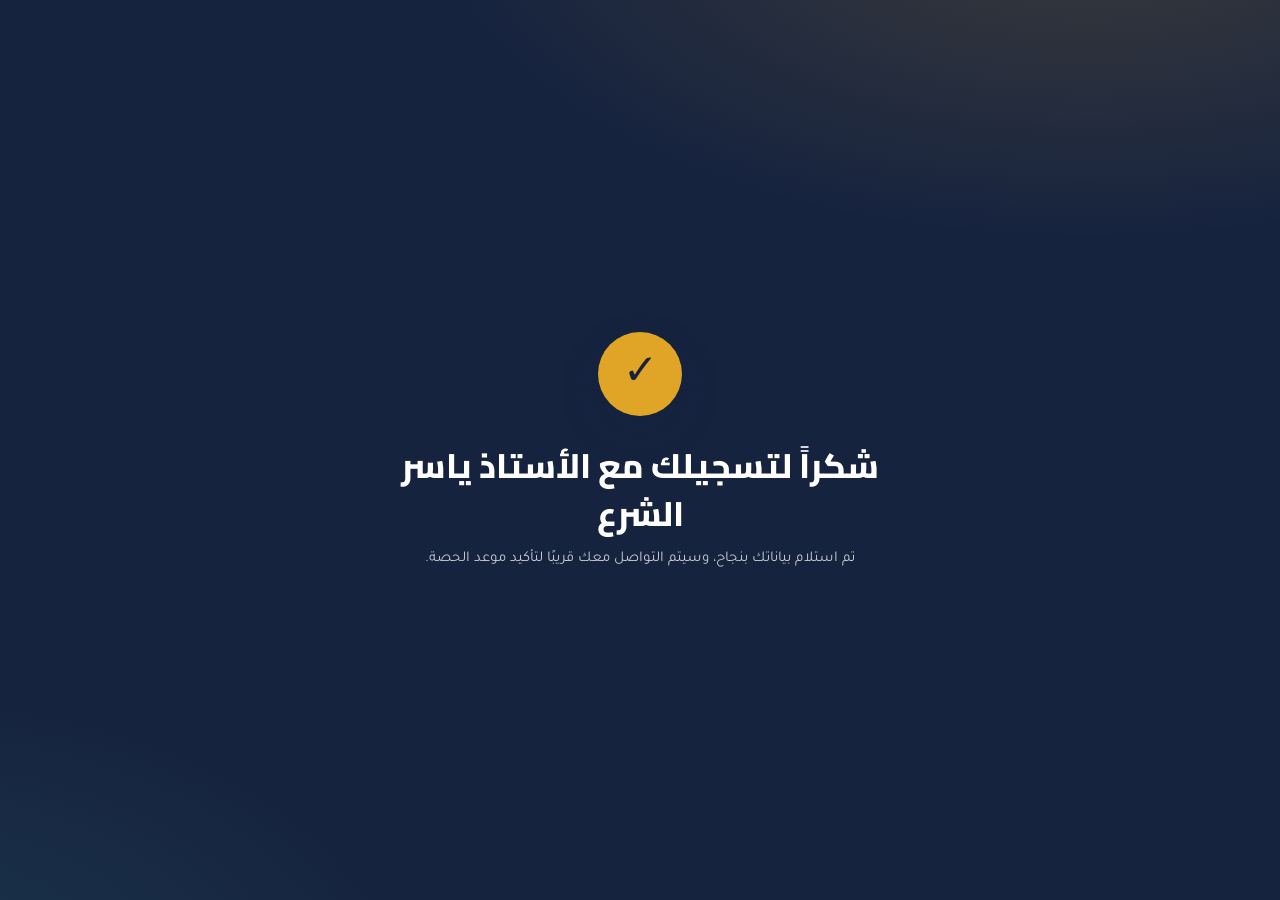
==== thanks.html @ 710be68e "Add files via upload" ====
<!DOCTYPE html>
<html lang="ar" dir="rtl">
<head>
<meta charset="UTF-8">
<meta name="viewport" content="width=device-width, initial-scale=1.0">
<title>تم الحجز بنجاح - الأستاذ ياسر الشرع</title>
<link rel="stylesheet" href="css/style.css">
</head>
<body>

<div class="thanks-wrap">
  <div class="thanks-card">
    <div class="thanks-check">✓</div>
    <h1 class="thanks-title" id="thanksTitle">شكراً لتسجيلك مع الأستاذ ياسر الشرع</h1>
    <p class="thanks-sub">تم استلام بياناتك بنجاح، وسيتم التواصل معك قريبًا لتأكيد موعد الحصة.</p>
  </div>
</div>

<script>
  const name = sessionStorage.getItem('studentName');
  if (name) {
    document.getElementById('thanksTitle').textContent = `شكراً لتسجيلك يا ${name} مع الأستاذ ياسر الشرع`;
  }
</script>
</body>
</html>
---- css/style.css ----
/* =========================================================
   تسجيل الطلاب - نظام حجز الحصص - الأستاذ ياسر الشرع
   ========================================================= */

@import url('https://fonts.googleapis.com/css2?family=Cairo:wght@600;700;800&family=Tajawal:wght@400;500;700&display=swap');

:root{
  --navy:        #16233F;
  --navy-light:  #24365C;
  --navy-pale:   #EEF1F7;
  --gold:        #E0A526;
  --gold-dark:   #B9860F;
  --teal:        #2E8B8B;
  --bg:          #F6F4EF;
  --surface:     #FFFFFF;
  --text:        #1F2430;
  --text-muted:  #6C7488;
  --border:      #E4E1D8;
  --danger:      #C0392B;
  --danger-bg:   #FCEBEA;
  --success:     #2E8B57;
  --success-bg:  #E9F6EF;
  --radius-sm:   8px;
  --radius:      14px;
  --radius-lg:   22px;
  --shadow:      0 2px 10px rgba(22,35,63,.08);
  --shadow-lg:   0 16px 40px rgba(22,35,63,.18);
}

*{ box-sizing:border-box; }
html,body{ margin:0; padding:0; }
body{
  font-family:'Tajawal', sans-serif;
  color:var(--text);
  direction:rtl;
  min-height:100vh;
  background:
    radial-gradient(1000px 520px at 90% -10%, rgba(224,165,38,.14), transparent 60%),
    radial-gradient(900px 480px at -10% 110%, rgba(46,139,139,.14), transparent 60%),
    var(--bg);
}
h1,h2,h3,.brand{ font-family:'Cairo', sans-serif; }
button{ font-family:inherit; cursor:pointer; }
input,select{ font-family:inherit; }

.page-wrap{ min-height:100vh; display:flex; align-items:flex-start; justify-content:center; padding:32px 16px; }

.reg-card{
  width:100%; max-width:560px; background:var(--surface);
  border-radius:var(--radius-lg); box-shadow:var(--shadow-lg);
  overflow:hidden;
}

.reg-header{
  
  background:linear-gradient(135deg, var(--navy) 0%, var(--navy-light) 100%);
  color:#fff; padding:30px 32px 26px; position:relative;
}
.reg-header::after{
  content:""; position:absolute; inset:auto 0 0 0; height:5px;
  background:linear-gradient(90deg, var(--gold), var(--teal));
}
.reg-logo{
   height:46px; border-radius:12px; background:var(--gold); color:var(--navy);
  display:flex; align-items:center; justify-content:center; font-weight:800; font-size:20px; margin-bottom:14px;
}
.reg-header h1{ font-size:21px; margin:0 0 4px; }
.reg-header p{ margin:0; font-size:13.5px; color:rgba(255,255,255,.75); }

/* مؤشر الخطوات */
.steps{ display:flex; gap:8px; padding:18px 32px 0; }
.step-dot{ flex:1; height:5px; border-radius:999px; background:var(--navy-pale); transition:.2s background ease; }
.step-dot.active{ background:var(--gold); }
.step-dot.done{ background:var(--teal); }

.reg-body{ padding:26px 32px 32px; }
.step-panel{ display:none; }
.step-panel.active{ display:block; animation:fadeIn .25s ease; }
@keyframes fadeIn{ from{ opacity:0; transform:translateY(6px);} to{ opacity:1; transform:translateY(0);} }

.step-title{ font-size:17px; font-weight:800; color:var(--navy); margin:0 0 4px; }
.step-sub{ font-size:13px; color:var(--text-muted); margin:0 0 20px; }

.field{ margin-bottom:16px; }
label.field-label{ display:block; font-size:13px; font-weight:700; color:var(--text-muted); margin-bottom:6px; }
.input{
  width:100%; padding:12px 14px; border-radius:var(--radius-sm);
  border:1.5px solid var(--border); background:#fff; color:var(--text);
  font-size:14.5px; outline:none; transition:.15s border-color ease;
}
.input:focus{ border-color:var(--navy); }
.field-error{ color:var(--danger); font-size:12.5px; font-weight:700; margin-top:5px; display:none; }
.field-error.show{ display:block; }
.field.has-error .input{ border-color:var(--danger); }

/* اختيار النوع */
.gender-grid{ display:grid; grid-template-columns:1fr 1fr; gap:14px; margin-bottom:6px; }
.gender-option{ position:relative; }
.gender-option input{ position:absolute; opacity:0; inset:0; margin:0; cursor:pointer; }
.gender-card{
  border:2px solid var(--border); border-radius:var(--radius); padding:20px 12px;
  text-align:center; transition:.15s all ease;
}
.gender-card .emoji{ font-size:30px; display:block; margin-bottom:8px; }
.gender-card .label{ font-weight:800; color:var(--navy); font-size:14.5px; }
.gender-option input:checked + .gender-card{ border-color:var(--gold); background:#FFF8E9; }
.gender-option input:focus-visible + .gender-card{ outline:2px solid var(--teal); outline-offset:2px; }

/* قائمة المجموعات */
.groups-hint{
  background:var(--navy-pale); color:var(--navy); font-size:13px; font-weight:700;
  padding:12px 16px; border-radius:var(--radius-sm); margin-bottom:14px;
}
.group-list{ display:flex; flex-direction:column; gap:10px; }
.group-option{ position:relative; }
.group-option input{ position:absolute; opacity:0; inset:0; margin:0; cursor:pointer; }
.group-option input:disabled{ cursor:not-allowed; }
.group-card{
  border:2px solid var(--border); border-radius:var(--radius); padding:14px 16px;
  display:flex; align-items:center; gap:14px; transition:.15s all ease;
}
.group-option input:checked + .group-card{ border-color:var(--gold); background:#FFF8E9; }
.group-option input:disabled + .group-card{ opacity:.5; background:#F5F5F2; }
.group-icon{
  width:38px; height:38px; border-radius:10px; background:var(--navy); color:var(--gold);
  display:flex; align-items:center; justify-content:center; font-size:17px; flex-shrink:0;
}
.group-info{ flex:1; min-width:0; }
.group-info .g-name{ font-weight:800; color:var(--navy); font-size:14.5px; }
.group-info .g-meta{ font-size:12.5px; color:var(--text-muted); margin-top:2px; }
.group-seats{ font-size:12px; font-weight:700; color:var(--teal); white-space:nowrap; }
.group-seats.full{ color:var(--danger); }

.btn{
  display:inline-flex; align-items:center; justify-content:center; gap:8px;
  padding:13px 22px; border-radius:var(--radius-sm); border:none;
  font-size:15px; font-weight:800; width:100%; transition:.15s transform ease, .15s background ease;
}
.btn:active{ transform:scale(.98); }
.btn-primary{ background:var(--navy); color:#fff; }
.btn-primary:hover{ background:var(--navy-light); }
.btn-gold{ background:var(--gold); color:var(--navy); }
.btn-gold:hover{ background:var(--gold-dark); color:#fff; }
.btn-outline{ background:transparent; border:1.5px solid var(--border); color:var(--text); }
.btn:disabled{ opacity:.5; cursor:not-allowed; }

.step-actions{ display:flex; gap:10px; margin-top:24px; }
.step-actions .btn{ flex:1; }

.form-msg{ font-size:13.5px; font-weight:700; padding:11px 14px; border-radius:var(--radius-sm); margin-bottom:16px; display:none; }
.form-msg.show{ display:block; }
.form-msg.success{ background:var(--success-bg); color:var(--success); }
.form-msg.error{ background:var(--danger-bg); color:var(--danger); }

.spinner{
  width:16px; height:16px; border-radius:50%;
  border:3px solid rgba(255,255,255,.35); border-top-color:#fff;
  animation:spin .7s linear infinite; display:inline-block;
}
@keyframes spin{ to{ transform:rotate(360deg); } }

.empty-state{ text-align:center; color:var(--text-muted); font-size:13.5px; padding:24px; }

/* صفحة الشكر */
.thanks-wrap{
  min-height:100vh; display:flex; align-items:center; justify-content:center; text-align:center;
  padding:24px; background:
    radial-gradient(1100px 550px at 85% -10%, rgba(224,165,38,.18), transparent 60%),
    radial-gradient(900px 500px at -10% 110%, rgba(46,139,139,.18), transparent 60%),
    var(--navy);
}
.thanks-card{ max-width:520px; }
.thanks-check{
  width:84px; height:84px; border-radius:50%; background:var(--gold); color:var(--navy);
  display:flex; align-items:center; justify-content:center; font-size:42px; margin:0 auto 26px;
  box-shadow:var(--shadow-lg);
}
.thanks-title{ font-size:clamp(24px, 5vw, 34px); color:#fff; font-weight:800; margin:0 0 12px; line-height:1.4; }
.thanks-sub{ color:rgba(255,255,255,.75); font-size:15px; margin:0; }

/* ================= استجابة الشاشات ================= */
@media (max-width:640px){
  .page-wrap{ padding:0; }
  .reg-card{ border-radius:0; min-height:100vh; box-shadow:none; }
  .reg-header{ padding:24px 20px 22px; }
  .reg-body{ padding:22px 20px 28px; }
  .steps{ padding:16px 20px 0; }
}

@media (max-width:420px){
  .gender-grid{ gap:10px; }
  .gender-card{ padding:16px 8px; }
  .group-card{ padding:12px; gap:10px; }
  .group-icon{ width:32px; height:32px; font-size:15px; }
}
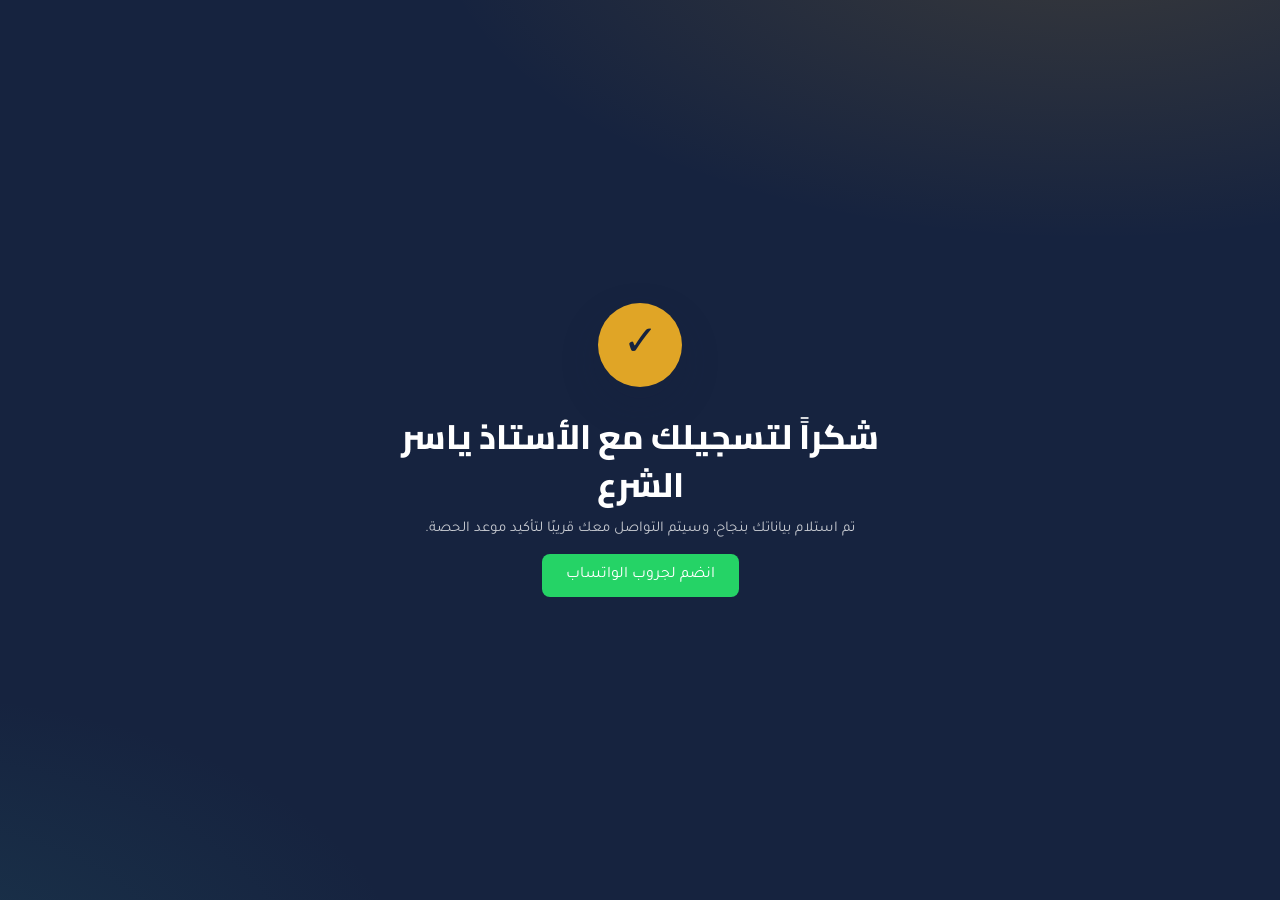
==== commit 00b885db: "Youssif Aamer" ====
--- a/thanks.html
+++ b/thanks.html
@@ -14,6 +14,13 @@
     <h1 class="thanks-title" id="thanksTitle">شكراً لتسجيلك مع الأستاذ ياسر الشرع</h1>
     <p class="thanks-sub">تم استلام بياناتك بنجاح، وسيتم التواصل معك قريبًا لتأكيد موعد الحصة.</p>
   </div>
+  <div class="whatsapp">
+    <a href="https://chat.whatsapp.com/GpISmWjy9Rb7nAnbec0WjC" target="_blank" rel="noopener noreferrer">
+  <button style="background-color:#25D366; color:white; padding:12px 24px; border:none; border-radius:8px; font-size:16px; cursor:pointer;">
+    انضم لجروب الواتساب
+  </button>
+</a>
+  </div>
 </div>
 
 <script>
--- a/css/style.css
+++ b/css/style.css
@@ -163,7 +163,11 @@
 
 /* صفحة الشكر */
 .thanks-wrap{
-  min-height:100vh; display:flex; align-items:center; justify-content:center; text-align:center;
+  min-height:100vh; 
+  display:flex;
+  flex-direction:column;
+  gap:16px;
+  align-items:center; justify-content:center; text-align:center;
   padding:24px; background:
     radial-gradient(1100px 550px at 85% -10%, rgba(224,165,38,.18), transparent 60%),
     radial-gradient(900px 500px at -10% 110%, rgba(46,139,139,.18), transparent 60%),
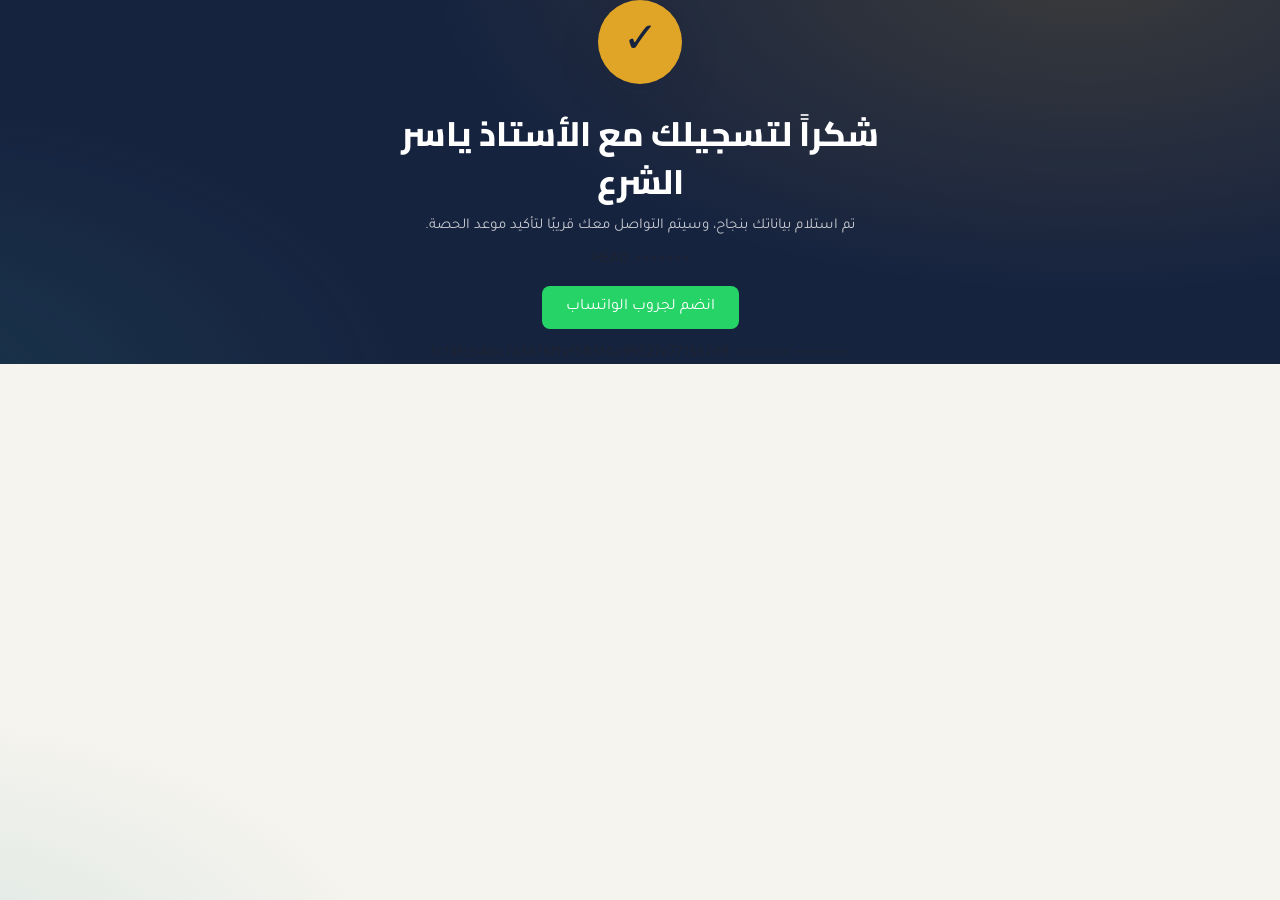
==== commit 5f4f60a5: "Change the words" ====
--- a/thanks.html
+++ b/thanks.html
@@ -14,6 +14,7 @@
     <h1 class="thanks-title" id="thanksTitle">شكراً لتسجيلك مع الأستاذ ياسر الشرع</h1>
     <p class="thanks-sub">تم استلام بياناتك بنجاح، وسيتم التواصل معك قريبًا لتأكيد موعد الحصة.</p>
   </div>
+<<<<<<< HEAD
   <div class="whatsapp">
     <a href="https://chat.whatsapp.com/GpISmWjy9Rb7nAnbec0WjC" target="_blank" rel="noopener noreferrer">
   <button style="background-color:#25D366; color:white; padding:12px 24px; border:none; border-radius:8px; font-size:16px; cursor:pointer;">
@@ -21,6 +22,8 @@
   </button>
 </a>
   </div>
+=======
+>>>>>>> 1cf3fcb4bc7a3676ffef583f4a99527e771567d8
 </div>
 
 <script>
--- a/css/style.css
+++ b/css/style.css
@@ -163,11 +163,15 @@
 
 /* صفحة الشكر */
 .thanks-wrap{
+<<<<<<< HEAD
   min-height:100vh; 
   display:flex;
   flex-direction:column;
   gap:16px;
   align-items:center; justify-content:center; text-align:center;
+=======
+  min-height:100vh; display:flex; align-items:center; justify-content:center; text-align:center;
+>>>>>>> 1cf3fcb4bc7a3676ffef583f4a99527e771567d8
   padding:24px; background:
     radial-gradient(1100px 550px at 85% -10%, rgba(224,165,38,.18), transparent 60%),
     radial-gradient(900px 500px at -10% 110%, rgba(46,139,139,.18), transparent 60%),
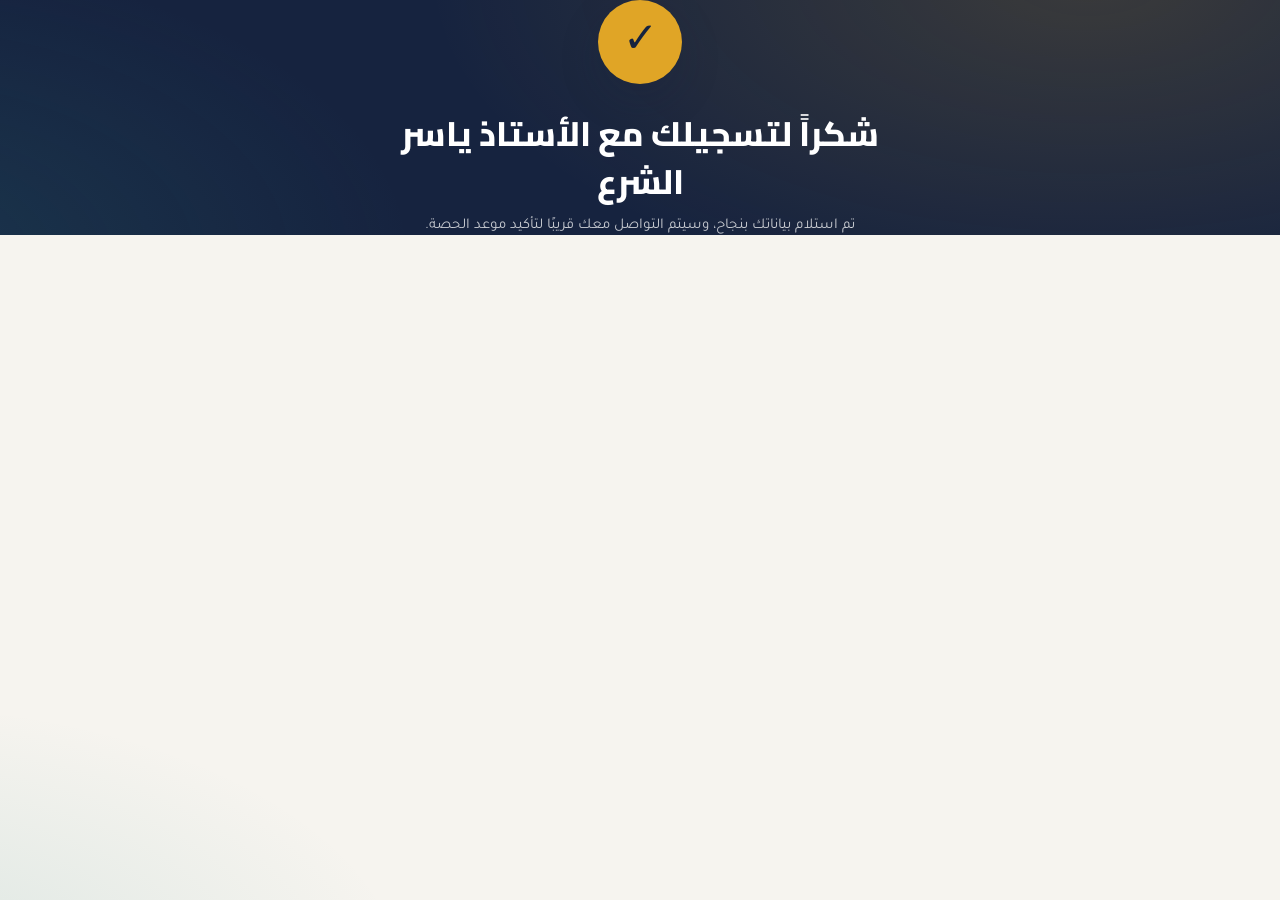
==== commit b6c00f47: "Update link" ====
--- a/thanks.html
+++ b/thanks.html
@@ -14,16 +14,6 @@
     <h1 class="thanks-title" id="thanksTitle">شكراً لتسجيلك مع الأستاذ ياسر الشرع</h1>
     <p class="thanks-sub">تم استلام بياناتك بنجاح، وسيتم التواصل معك قريبًا لتأكيد موعد الحصة.</p>
   </div>
-<<<<<<< HEAD
-  <div class="whatsapp">
-    <a href="https://chat.whatsapp.com/GpISmWjy9Rb7nAnbec0WjC" target="_blank" rel="noopener noreferrer">
-  <button style="background-color:#25D366; color:white; padding:12px 24px; border:none; border-radius:8px; font-size:16px; cursor:pointer;">
-    انضم لجروب الواتساب
-  </button>
-</a>
-  </div>
-=======
->>>>>>> 1cf3fcb4bc7a3676ffef583f4a99527e771567d8
 </div>
 
 <script>
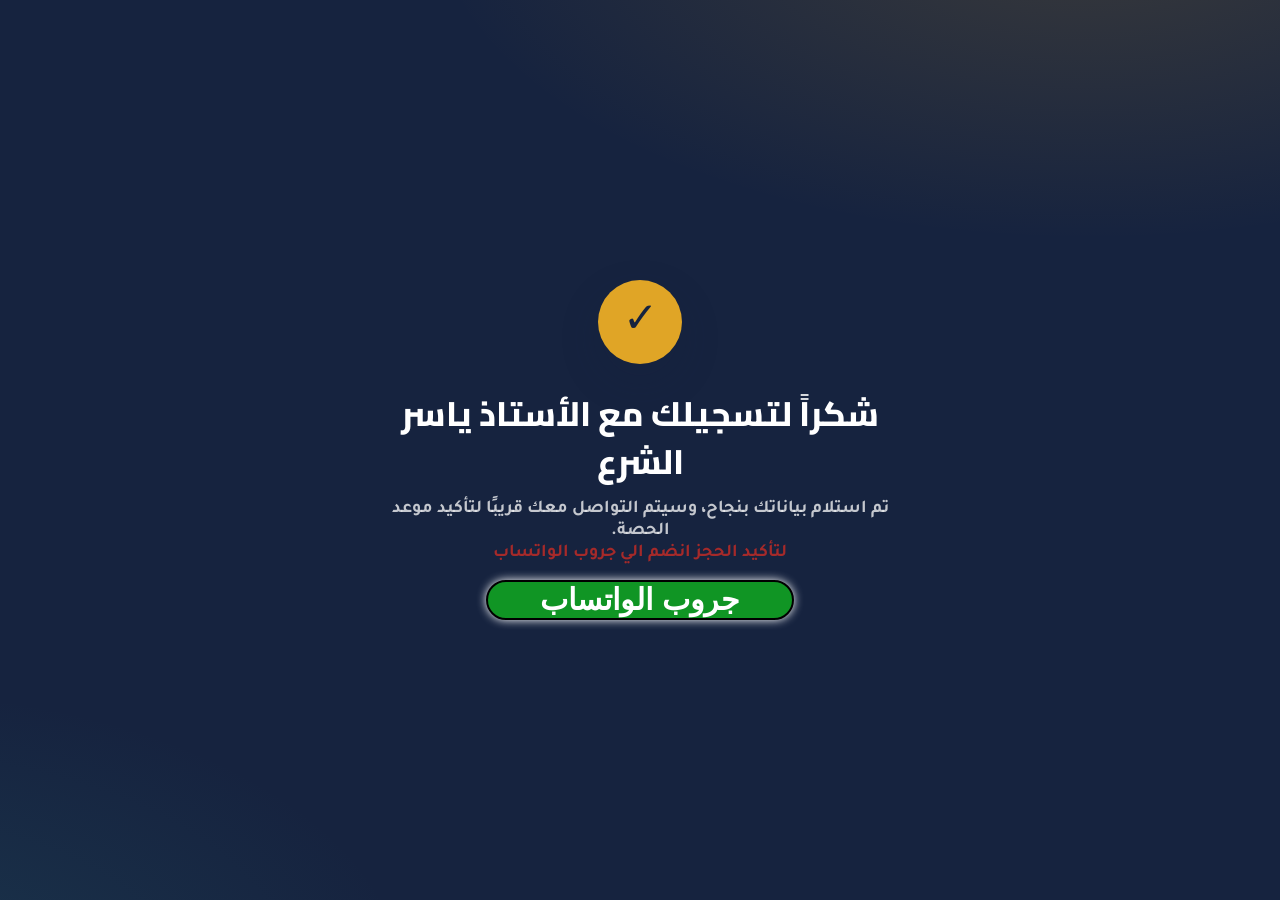
==== commit 113b13a2: "update link" ====
--- a/thanks.html
+++ b/thanks.html
@@ -13,7 +13,13 @@
     <div class="thanks-check">✓</div>
     <h1 class="thanks-title" id="thanksTitle">شكراً لتسجيلك مع الأستاذ ياسر الشرع</h1>
     <p class="thanks-sub">تم استلام بياناتك بنجاح، وسيتم التواصل معك قريبًا لتأكيد موعد الحصة.</p>
+    <p class="thanks-sub" style="color: brown
+    ;">لتأكيد الحجز انضم الي جروب الواتساب</p>
   </div>
+  <div class="link-whats">
+    <a href="https://chat.whatsapp.com/Gsd9KRclCWI82fXZv7PBJw" > جروب الواتساب</a>
+
+</div>
 </div>
 
 <script>
--- a/css/style.css
+++ b/css/style.css
@@ -163,15 +163,12 @@
 
 /* صفحة الشكر */
 .thanks-wrap{
-<<<<<<< HEAD
   min-height:100vh; 
   display:flex;
   flex-direction:column;
   gap:16px;
   align-items:center; justify-content:center; text-align:center;
-=======
   min-height:100vh; display:flex; align-items:center; justify-content:center; text-align:center;
->>>>>>> 1cf3fcb4bc7a3676ffef583f4a99527e771567d8
   padding:24px; background:
     radial-gradient(1100px 550px at 85% -10%, rgba(224,165,38,.18), transparent 60%),
     radial-gradient(900px 500px at -10% 110%, rgba(46,139,139,.18), transparent 60%),
@@ -184,8 +181,23 @@
   box-shadow:var(--shadow-lg);
 }
 .thanks-title{ font-size:clamp(24px, 5vw, 34px); color:#fff; font-weight:800; margin:0 0 12px; line-height:1.4; }
-.thanks-sub{ color:rgba(255,255,255,.75); font-size:15px; margin:0; }
-
+.thanks-sub{ color:rgba(255,255,255,.75); font-size:18px;
+   margin:0;
+  font-weight: 700; }
+.link-whats{
+  width: 25%;
+  background-color: rgb(16, 149, 36);
+  color: white;
+  border: 2px solid black;
+  border-radius: 20px;
+  box-shadow: 0px 0px 10px white;
+}
+.link-whats a{
+  color: white;
+  font-size: 30px;
+  font-weight: 900;
+  text-decoration: none;
+}
 /* ================= استجابة الشاشات ================= */
 @media (max-width:640px){
   .page-wrap{ padding:0; }
